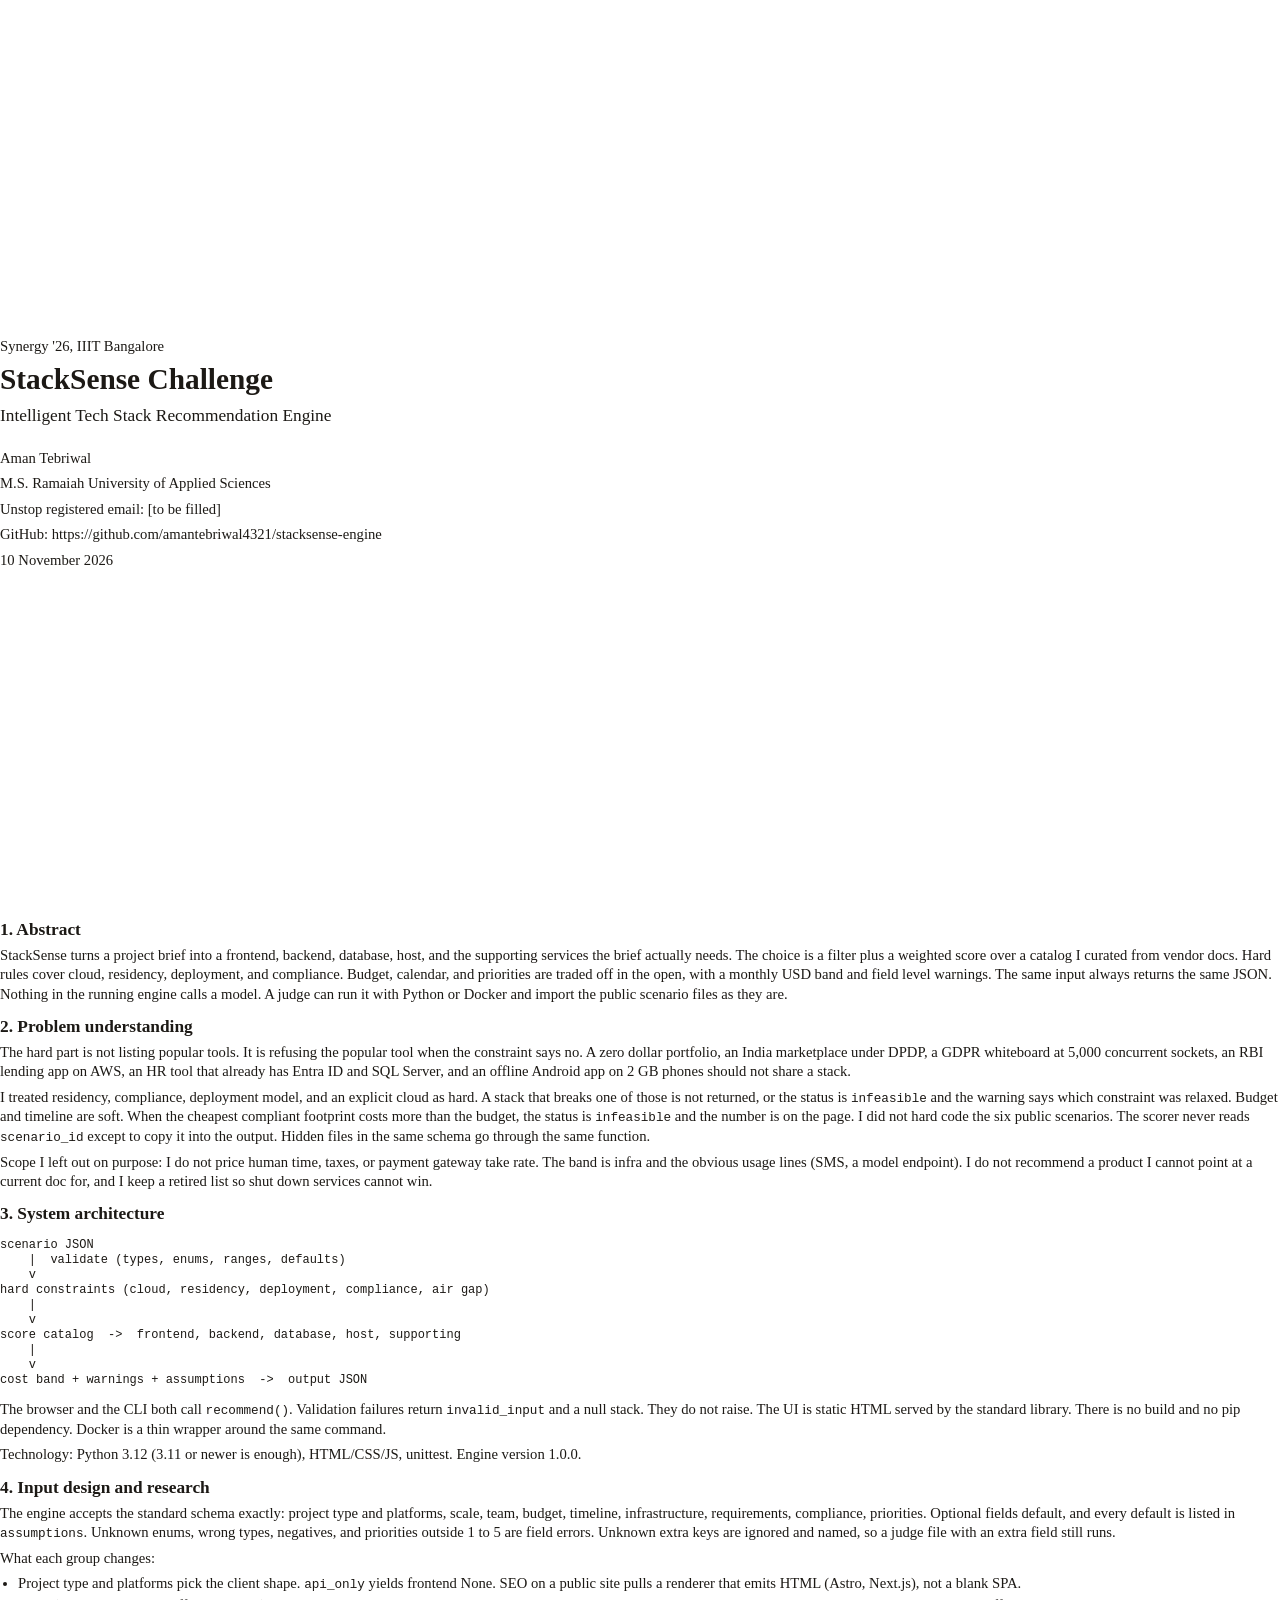
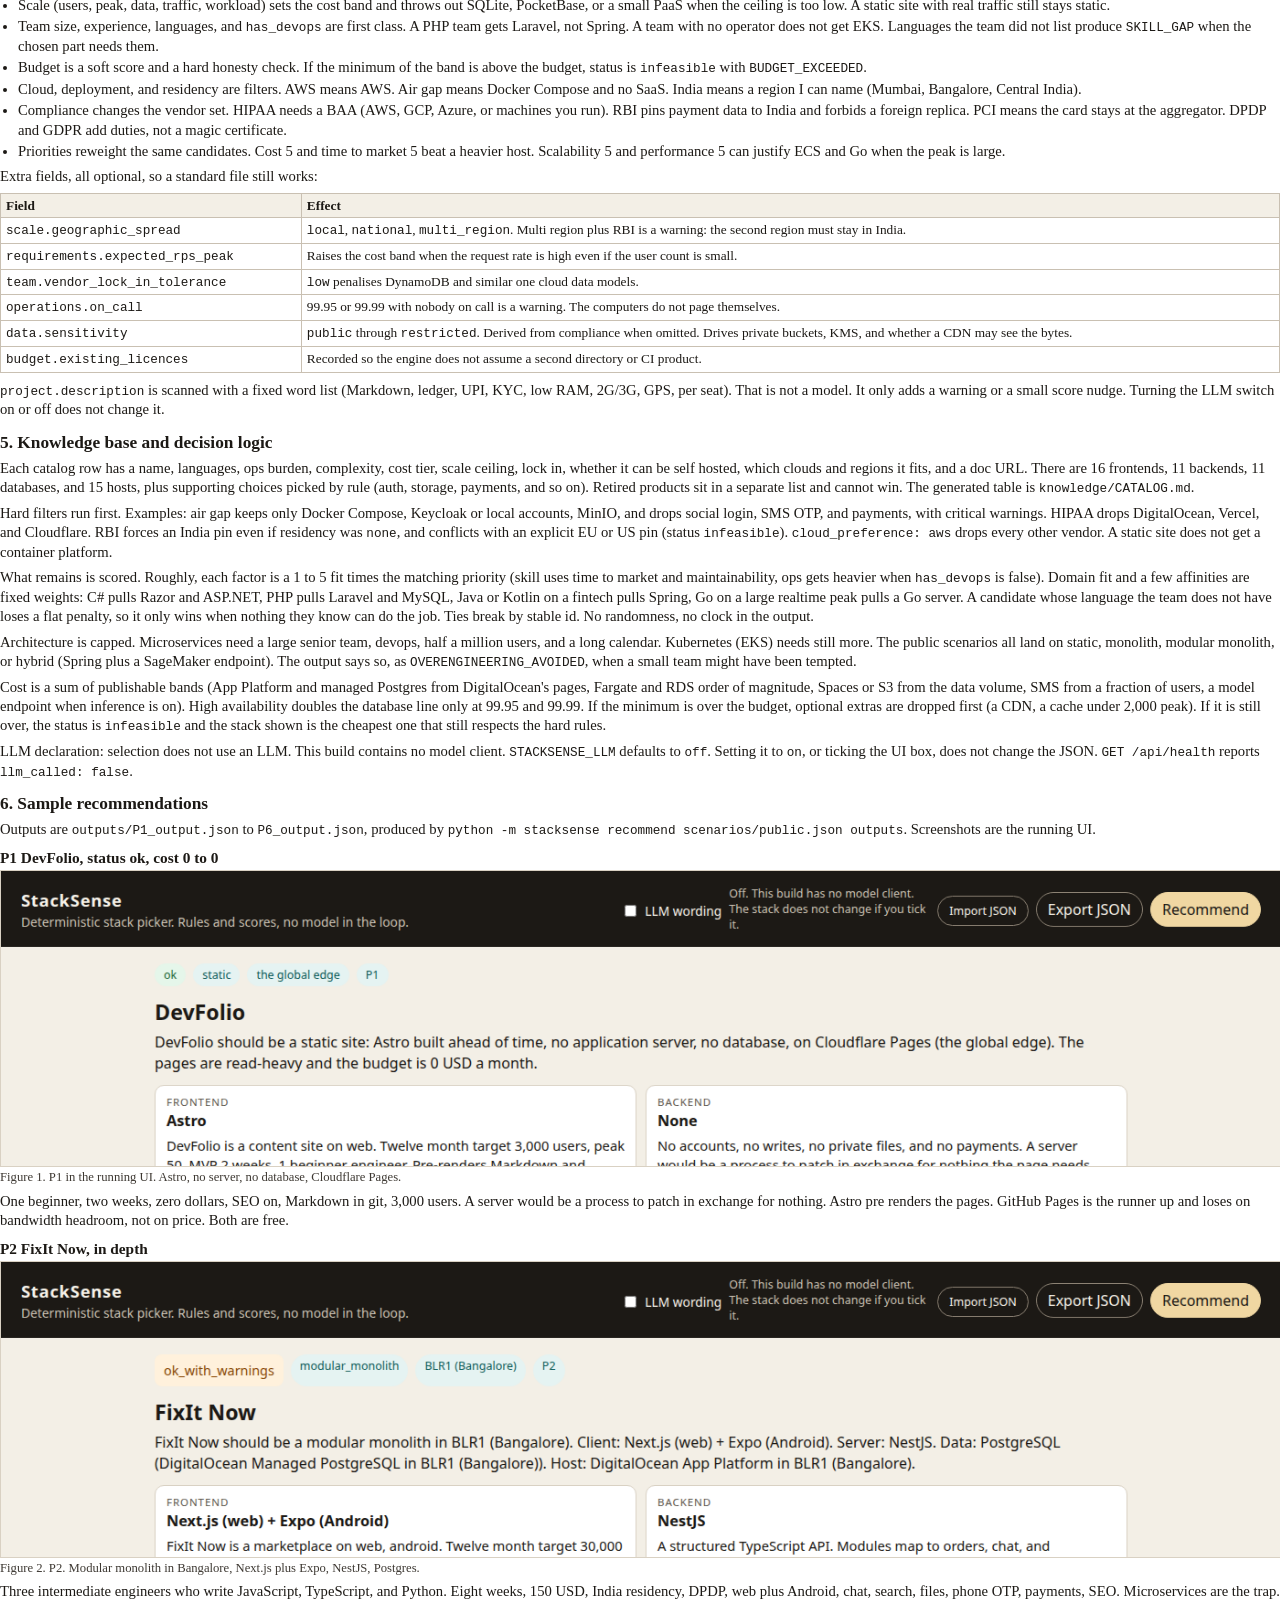
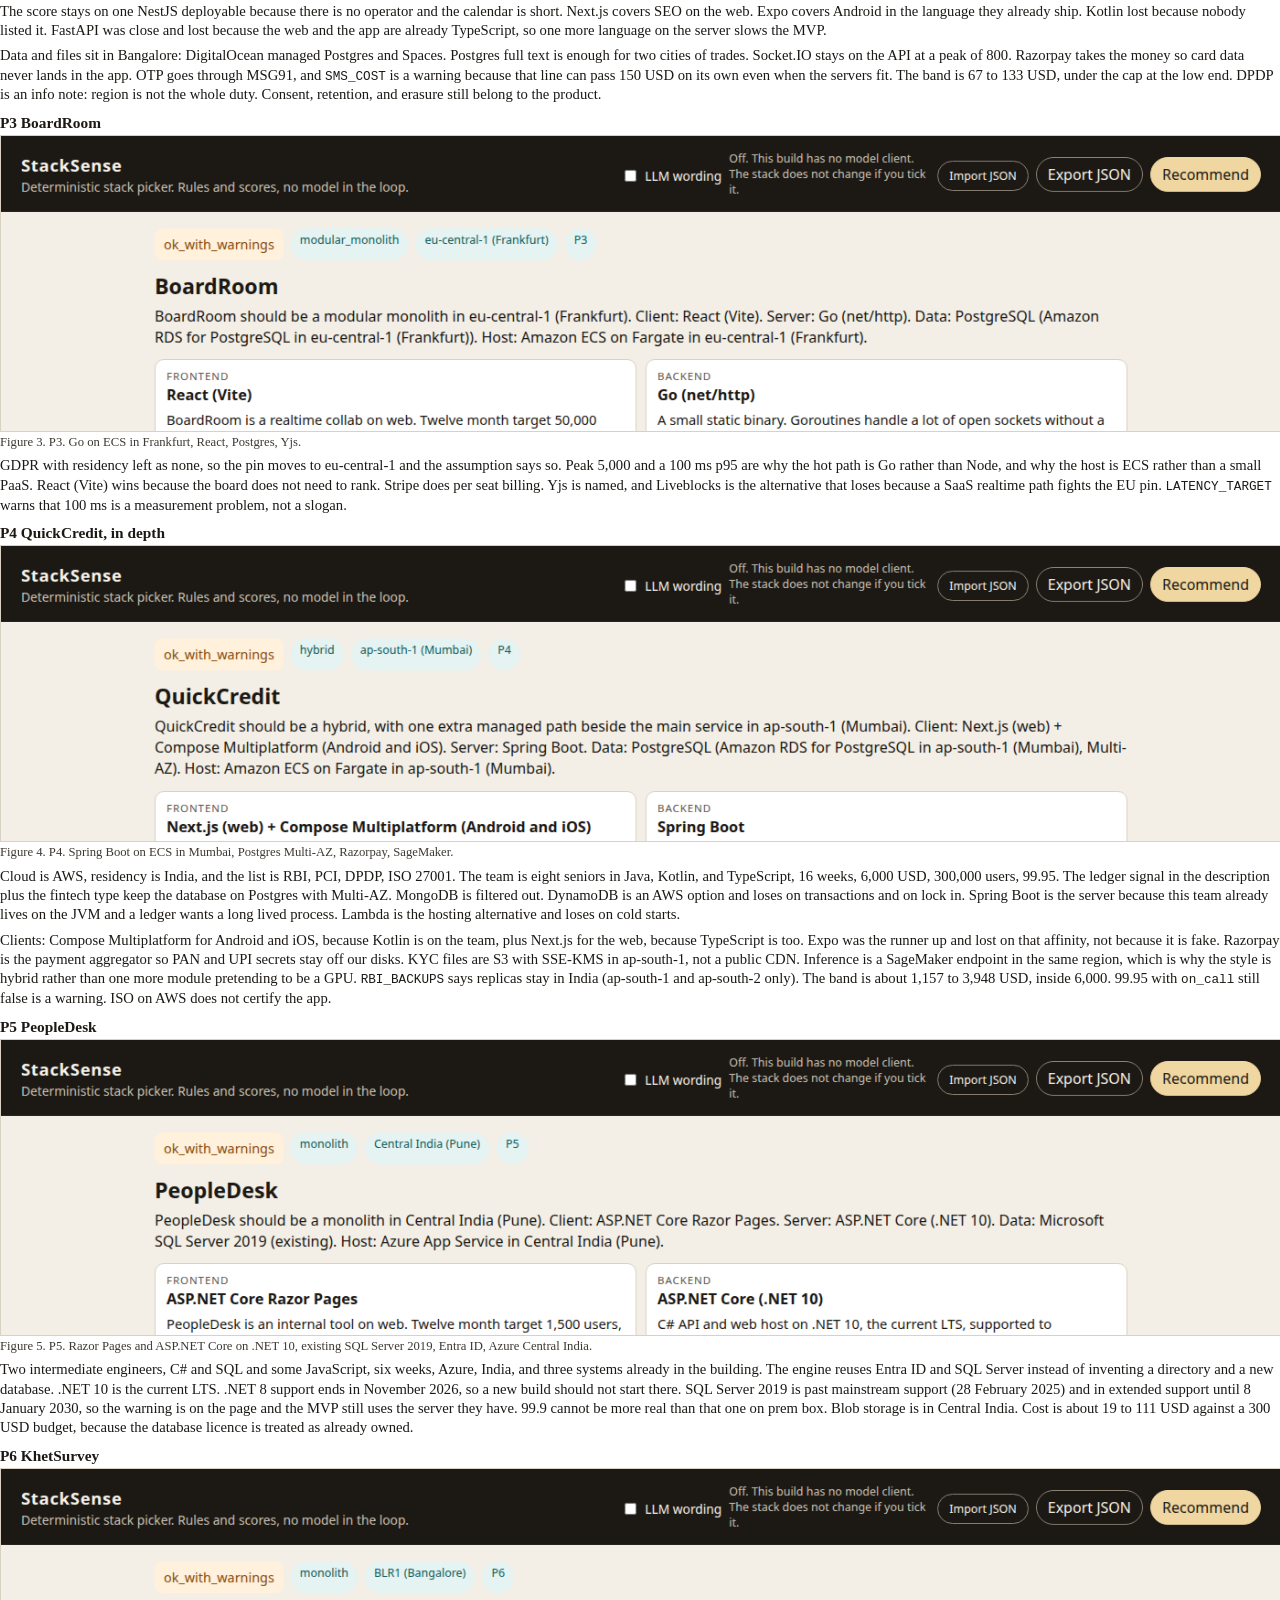
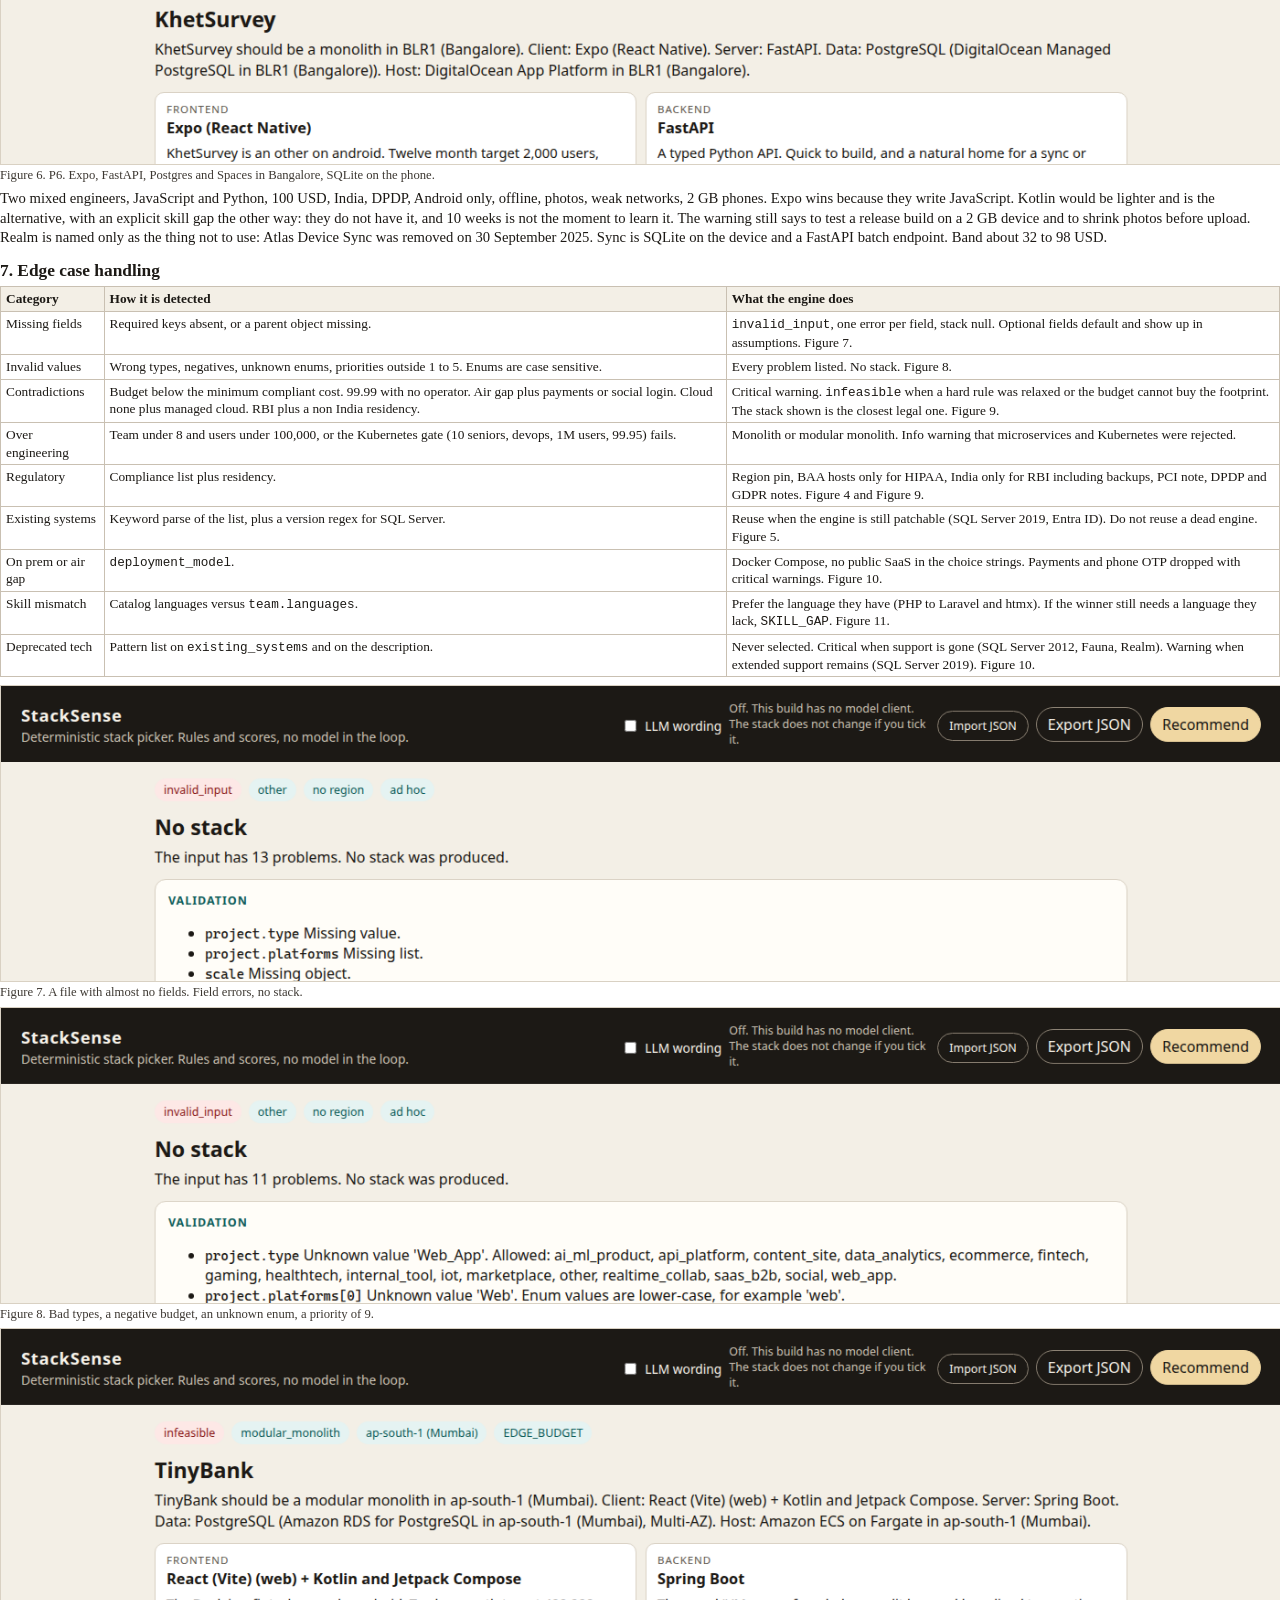
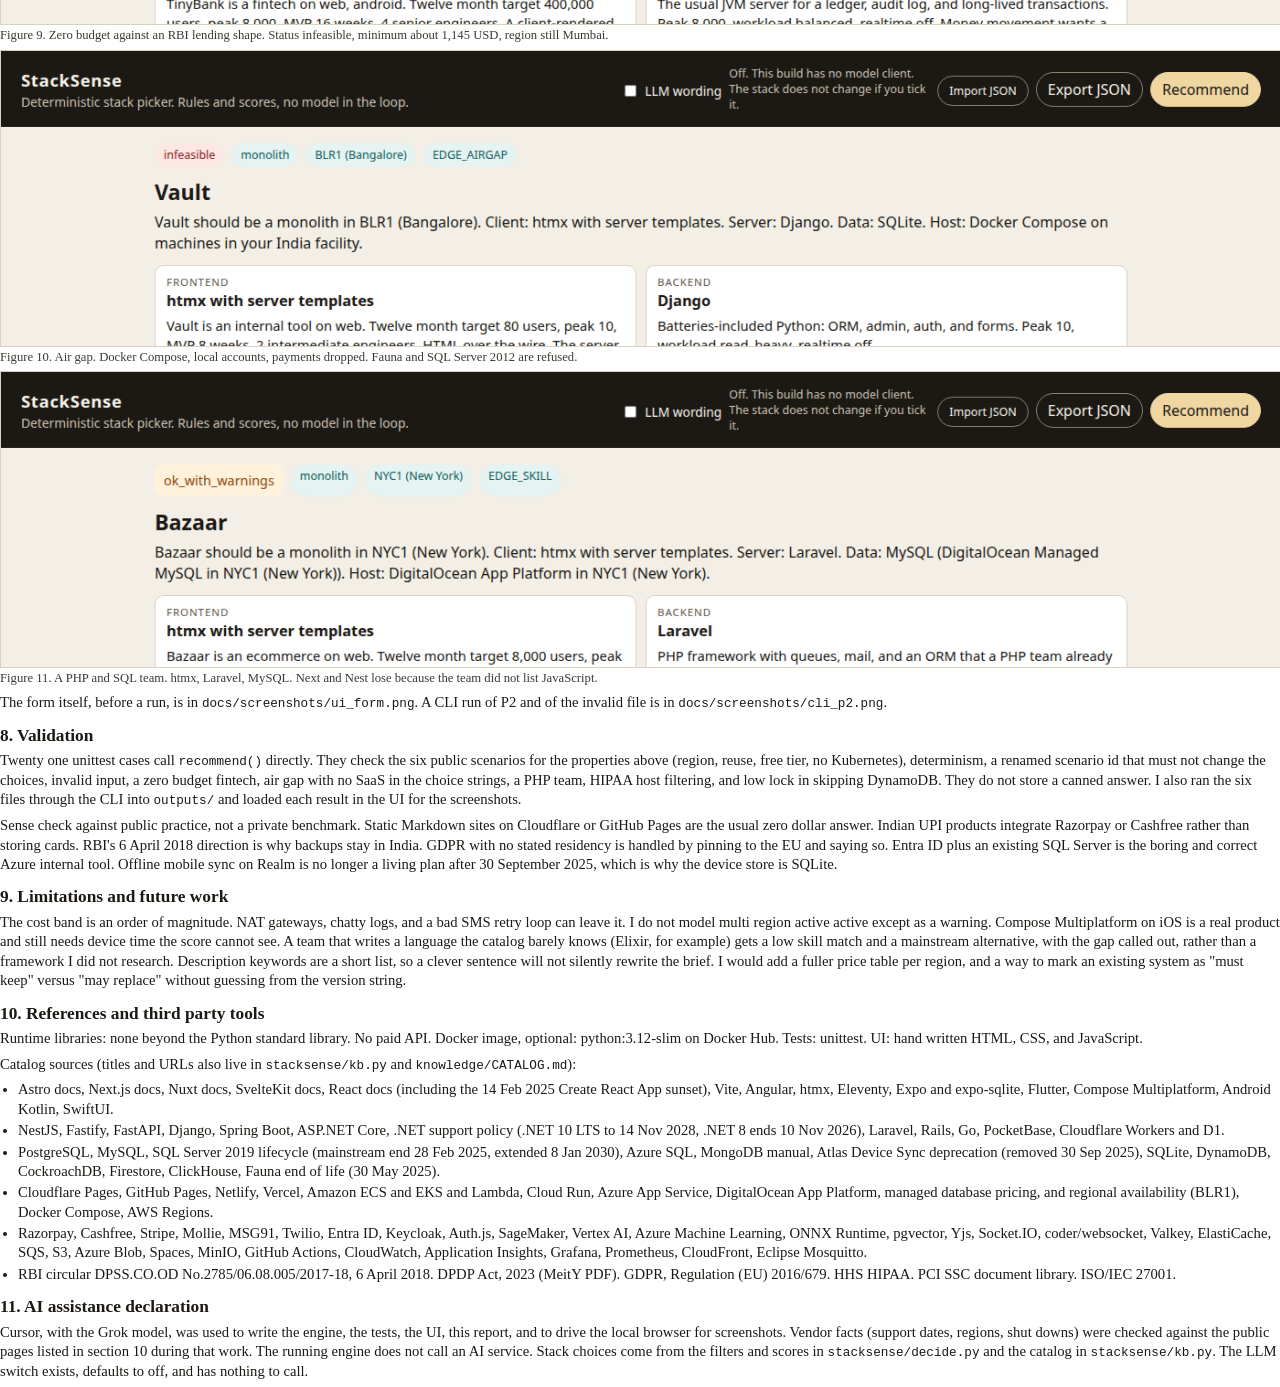
==== report/report.html @ 22f8b03a "Add the report, UI screenshots, and a captioned demo. Screenshots come from the running server. The " ====
<!DOCTYPE html>
<html lang="en">
<head>
  <meta charset="utf-8">
  <title>StackSense report</title>
  <style>
    @page { size: A4; margin: 14mm 14mm 16mm 14mm; }
    html, body { margin: 0; padding: 0; }
    body {
      font-family: "Liberation Serif", "Nimbus Roman", Georgia, serif;
      font-size: 11pt;
      line-height: 1.32;
      color: #1c1915;
    }
    h1 { font-size: 15pt; margin: 0 0 6px; }
    h2 { font-size: 13pt; margin: 12px 0 4px; }
    h3 { font-size: 11.5pt; margin: 8px 0 2px; }
    p { margin: 0 0 6px; }
    ul, ol { margin: 0 0 6px; padding-left: 18px; }
    li { margin: 0 0 2px; }
    table { width: 100%; border-collapse: collapse; margin: 4px 0 8px; font-size: 10pt; }
    th, td { border: 1px solid #c9c0b2; padding: 3px 5px; vertical-align: top; text-align: left; }
    th { background: #f3efe6; }
    code { font-family: "Liberation Mono", ui-monospace, monospace; font-size: 9.5pt; }
    img.shot {
      width: 100%;
      max-height: 78mm;
      object-fit: cover;
      object-position: top;
      border: 1px solid #d9d1c3;
      display: block;
      margin: 2px 0 2px;
    }
    .cap { font-size: 9.5pt; color: #3d3832; margin: 0 0 6px; }
    .title {
      page-break-after: always;
      min-height: 240mm;
      display: flex;
      flex-direction: column;
      justify-content: center;
    }
    .title h1 { font-size: 22pt; margin-bottom: 4px; }
    .title .sub { font-size: 13pt; margin-bottom: 18px; }
    .title p { margin: 3px 0; }
    .keep { page-break-inside: avoid; }
    a { color: inherit; }
  </style>
</head>
<body>

<section class="title">
  <p>Synergy '26, IIIT Bangalore</p>
  <h1>StackSense Challenge</h1>
  <p class="sub">Intelligent Tech Stack Recommendation Engine</p>
  <p>Aman Tebriwal</p>
  <p>M.S. Ramaiah University of Applied Sciences</p>
  <p>Unstop registered email: [to be filled]</p>
  <p>GitHub: https://github.com/amantebriwal4321/stacksense-engine</p>
  <p>10 November 2026</p>
</section>

<h2>1. Abstract</h2>
<p>StackSense turns a project brief into a frontend, backend, database, host, and the supporting services the brief actually needs. The choice is a filter plus a weighted score over a catalog I curated from vendor docs. Hard rules cover cloud, residency, deployment, and compliance. Budget, calendar, and priorities are traded off in the open, with a monthly USD band and field level warnings. The same input always returns the same JSON. Nothing in the running engine calls a model. A judge can run it with Python or Docker and import the public scenario files as they are.</p>

<h2>2. Problem understanding</h2>
<p>The hard part is not listing popular tools. It is refusing the popular tool when the constraint says no. A zero dollar portfolio, an India marketplace under DPDP, a GDPR whiteboard at 5,000 concurrent sockets, an RBI lending app on AWS, an HR tool that already has Entra ID and SQL Server, and an offline Android app on 2 GB phones should not share a stack.</p>
<p>I treated residency, compliance, deployment model, and an explicit cloud as hard. A stack that breaks one of those is not returned, or the status is <code>infeasible</code> and the warning says which constraint was relaxed. Budget and timeline are soft. When the cheapest compliant footprint costs more than the budget, the status is <code>infeasible</code> and the number is on the page. I did not hard code the six public scenarios. The scorer never reads <code>scenario_id</code> except to copy it into the output. Hidden files in the same schema go through the same function.</p>
<p>Scope I left out on purpose: I do not price human time, taxes, or payment gateway take rate. The band is infra and the obvious usage lines (SMS, a model endpoint). I do not recommend a product I cannot point at a current doc for, and I keep a retired list so shut down services cannot win.</p>

<h2>3. System architecture</h2>
<pre style="font-size:9pt; line-height:1.25;">scenario JSON
    |  validate (types, enums, ranges, defaults)
    v
hard constraints (cloud, residency, deployment, compliance, air gap)
    |
    v
score catalog  ->  frontend, backend, database, host, supporting
    |
    v
cost band + warnings + assumptions  ->  output JSON</pre>
<p>The browser and the CLI both call <code>recommend()</code>. Validation failures return <code>invalid_input</code> and a null stack. They do not raise. The UI is static HTML served by the standard library. There is no build and no pip dependency. Docker is a thin wrapper around the same command.</p>
<p>Technology: Python 3.12 (3.11 or newer is enough), HTML/CSS/JS, unittest. Engine version 1.0.0.</p>

<h2>4. Input design and research</h2>
<p>The engine accepts the standard schema exactly: project type and platforms, scale, team, budget, timeline, infrastructure, requirements, compliance, priorities. Optional fields default, and every default is listed in <code>assumptions</code>. Unknown enums, wrong types, negatives, and priorities outside 1 to 5 are field errors. Unknown extra keys are ignored and named, so a judge file with an extra field still runs.</p>
<p>What each group changes:</p>
<ul>
  <li>Project type and platforms pick the client shape. <code>api_only</code> yields frontend None. SEO on a public site pulls a renderer that emits HTML (Astro, Next.js), not a blank SPA.</li>
  <li>Scale (users, peak, data, traffic, workload) sets the cost band and throws out SQLite, PocketBase, or a small PaaS when the ceiling is too low. A static site with real traffic still stays static.</li>
  <li>Team size, experience, languages, and <code>has_devops</code> are first class. A PHP team gets Laravel, not Spring. A team with no operator does not get EKS. Languages the team did not list produce <code>SKILL_GAP</code> when the chosen part needs them.</li>
  <li>Budget is a soft score and a hard honesty check. If the minimum of the band is above the budget, status is <code>infeasible</code> with <code>BUDGET_EXCEEDED</code>.</li>
  <li>Cloud, deployment, and residency are filters. AWS means AWS. Air gap means Docker Compose and no SaaS. India means a region I can name (Mumbai, Bangalore, Central India).</li>
  <li>Compliance changes the vendor set. HIPAA needs a BAA (AWS, GCP, Azure, or machines you run). RBI pins payment data to India and forbids a foreign replica. PCI means the card stays at the aggregator. DPDP and GDPR add duties, not a magic certificate.</li>
  <li>Priorities reweight the same candidates. Cost 5 and time to market 5 beat a heavier host. Scalability 5 and performance 5 can justify ECS and Go when the peak is large.</li>
</ul>
<p>Extra fields, all optional, so a standard file still works:</p>
<table>
  <tr><th>Field</th><th>Effect</th></tr>
  <tr><td><code>scale.geographic_spread</code></td><td><code>local</code>, <code>national</code>, <code>multi_region</code>. Multi region plus RBI is a warning: the second region must stay in India.</td></tr>
  <tr><td><code>requirements.expected_rps_peak</code></td><td>Raises the cost band when the request rate is high even if the user count is small.</td></tr>
  <tr><td><code>team.vendor_lock_in_tolerance</code></td><td><code>low</code> penalises DynamoDB and similar one cloud data models.</td></tr>
  <tr><td><code>operations.on_call</code></td><td>99.95 or 99.99 with nobody on call is a warning. The computers do not page themselves.</td></tr>
  <tr><td><code>data.sensitivity</code></td><td><code>public</code> through <code>restricted</code>. Derived from compliance when omitted. Drives private buckets, KMS, and whether a CDN may see the bytes.</td></tr>
  <tr><td><code>budget.existing_licences</code></td><td>Recorded so the engine does not assume a second directory or CI product.</td></tr>
</table>
<p><code>project.description</code> is scanned with a fixed word list (Markdown, ledger, UPI, KYC, low RAM, 2G/3G, GPS, per seat). That is not a model. It only adds a warning or a small score nudge. Turning the LLM switch on or off does not change it.</p>

<h2>5. Knowledge base and decision logic</h2>
<p>Each catalog row has a name, languages, ops burden, complexity, cost tier, scale ceiling, lock in, whether it can be self hosted, which clouds and regions it fits, and a doc URL. There are 16 frontends, 11 backends, 11 databases, and 15 hosts, plus supporting choices picked by rule (auth, storage, payments, and so on). Retired products sit in a separate list and cannot win. The generated table is <code>knowledge/CATALOG.md</code>.</p>
<p>Hard filters run first. Examples: air gap keeps only Docker Compose, Keycloak or local accounts, MinIO, and drops social login, SMS OTP, and payments, with critical warnings. HIPAA drops DigitalOcean, Vercel, and Cloudflare. RBI forces an India pin even if residency was <code>none</code>, and conflicts with an explicit EU or US pin (status <code>infeasible</code>). <code>cloud_preference: aws</code> drops every other vendor. A static site does not get a container platform.</p>
<p>What remains is scored. Roughly, each factor is a 1 to 5 fit times the matching priority (skill uses time to market and maintainability, ops gets heavier when <code>has_devops</code> is false). Domain fit and a few affinities are fixed weights: C# pulls Razor and ASP.NET, PHP pulls Laravel and MySQL, Java or Kotlin on a fintech pulls Spring, Go on a large realtime peak pulls a Go server. A candidate whose language the team does not have loses a flat penalty, so it only wins when nothing they know can do the job. Ties break by stable id. No randomness, no clock in the output.</p>
<p>Architecture is capped. Microservices need a large senior team, devops, half a million users, and a long calendar. Kubernetes (EKS) needs still more. The public scenarios all land on static, monolith, modular monolith, or hybrid (Spring plus a SageMaker endpoint). The output says so, as <code>OVERENGINEERING_AVOIDED</code>, when a small team might have been tempted.</p>
<p>Cost is a sum of publishable bands (App Platform and managed Postgres from DigitalOcean's pages, Fargate and RDS order of magnitude, Spaces or S3 from the data volume, SMS from a fraction of users, a model endpoint when inference is on). High availability doubles the database line only at 99.95 and 99.99. If the minimum is over the budget, optional extras are dropped first (a CDN, a cache under 2,000 peak). If it is still over, the status is <code>infeasible</code> and the stack shown is the cheapest one that still respects the hard rules.</p>
<p>LLM declaration: selection does not use an LLM. This build contains no model client. <code>STACKSENSE_LLM</code> defaults to <code>off</code>. Setting it to <code>on</code>, or ticking the UI box, does not change the JSON. <code>GET /api/health</code> reports <code>llm_called: false</code>.</p>

<h2>6. Sample recommendations</h2>
<p>Outputs are <code>outputs/P1_output.json</code> to <code>P6_output.json</code>, produced by <code>python -m stacksense recommend scenarios/public.json outputs</code>. Screenshots are the running UI.</p>

<div class="keep">
  <h3>P1 DevFolio, status ok, cost 0 to 0</h3>
  <img class="shot" src="../docs/screenshots/P1.png" alt="P1 result in the running UI">
  <p class="cap">Figure 1. P1 in the running UI. Astro, no server, no database, Cloudflare Pages.</p>
  <p>One beginner, two weeks, zero dollars, SEO on, Markdown in git, 3,000 users. A server would be a process to patch in exchange for nothing. Astro pre renders the pages. GitHub Pages is the runner up and loses on bandwidth headroom, not on price. Both are free.</p>
</div>

<div class="keep">
  <h3>P2 FixIt Now, in depth</h3>
  <img class="shot" src="../docs/screenshots/P2.png" alt="P2 result in the running UI">
  <p class="cap">Figure 2. P2. Modular monolith in Bangalore, Next.js plus Expo, NestJS, Postgres.</p>
  <p>Three intermediate engineers who write JavaScript, TypeScript, and Python. Eight weeks, 150 USD, India residency, DPDP, web plus Android, chat, search, files, phone OTP, payments, SEO. Microservices are the trap. The score stays on one NestJS deployable because there is no operator and the calendar is short. Next.js covers SEO on the web. Expo covers Android in the language they already ship. Kotlin lost because nobody listed it. FastAPI was close and lost because the web and the app are already TypeScript, so one more language on the server slows the MVP.</p>
  <p>Data and files sit in Bangalore: DigitalOcean managed Postgres and Spaces. Postgres full text is enough for two cities of trades. Socket.IO stays on the API at a peak of 800. Razorpay takes the money so card data never lands in the app. OTP goes through MSG91, and <code>SMS_COST</code> is a warning because that line can pass 150 USD on its own even when the servers fit. The band is 67 to 133 USD, under the cap at the low end. DPDP is an info note: region is not the whole duty. Consent, retention, and erasure still belong to the product.</p>
</div>

<div class="keep">
  <h3>P3 BoardRoom</h3>
  <img class="shot" src="../docs/screenshots/P3.png" alt="P3 result">
  <p class="cap">Figure 3. P3. Go on ECS in Frankfurt, React, Postgres, Yjs.</p>
  <p>GDPR with residency left as none, so the pin moves to eu-central-1 and the assumption says so. Peak 5,000 and a 100 ms p95 are why the hot path is Go rather than Node, and why the host is ECS rather than a small PaaS. React (Vite) wins because the board does not need to rank. Stripe does per seat billing. Yjs is named, and Liveblocks is the alternative that loses because a SaaS realtime path fights the EU pin. <code>LATENCY_TARGET</code> warns that 100 ms is a measurement problem, not a slogan.</p>
</div>

<div class="keep">
  <h3>P4 QuickCredit, in depth</h3>
  <img class="shot" src="../docs/screenshots/P4.png" alt="P4 result">
  <p class="cap">Figure 4. P4. Spring Boot on ECS in Mumbai, Postgres Multi-AZ, Razorpay, SageMaker.</p>
  <p>Cloud is AWS, residency is India, and the list is RBI, PCI, DPDP, ISO 27001. The team is eight seniors in Java, Kotlin, and TypeScript, 16 weeks, 6,000 USD, 300,000 users, 99.95. The ledger signal in the description plus the fintech type keep the database on Postgres with Multi-AZ. MongoDB is filtered out. DynamoDB is an AWS option and loses on transactions and on lock in. Spring Boot is the server because this team already lives on the JVM and a ledger wants a long lived process. Lambda is the hosting alternative and loses on cold starts.</p>
  <p>Clients: Compose Multiplatform for Android and iOS, because Kotlin is on the team, plus Next.js for the web, because TypeScript is too. Expo was the runner up and lost on that affinity, not because it is fake. Razorpay is the payment aggregator so PAN and UPI secrets stay off our disks. KYC files are S3 with SSE-KMS in ap-south-1, not a public CDN. Inference is a SageMaker endpoint in the same region, which is why the style is hybrid rather than one more module pretending to be a GPU. <code>RBI_BACKUPS</code> says replicas stay in India (ap-south-1 and ap-south-2 only). The band is about 1,157 to 3,948 USD, inside 6,000. 99.95 with <code>on_call</code> still false is a warning. ISO on AWS does not certify the app.</p>
</div>

<div class="keep">
  <h3>P5 PeopleDesk</h3>
  <img class="shot" src="../docs/screenshots/P5.png" alt="P5 result">
  <p class="cap">Figure 5. P5. Razor Pages and ASP.NET Core on .NET 10, existing SQL Server 2019, Entra ID, Azure Central India.</p>
  <p>Two intermediate engineers, C# and SQL and some JavaScript, six weeks, Azure, India, and three systems already in the building. The engine reuses Entra ID and SQL Server instead of inventing a directory and a new database. .NET 10 is the current LTS. .NET 8 support ends in November 2026, so a new build should not start there. SQL Server 2019 is past mainstream support (28 February 2025) and in extended support until 8 January 2030, so the warning is on the page and the MVP still uses the server they have. 99.9 cannot be more real than that one on prem box. Blob storage is in Central India. Cost is about 19 to 111 USD against a 300 USD budget, because the database licence is treated as already owned.</p>
</div>

<div class="keep">
  <h3>P6 KhetSurvey</h3>
  <img class="shot" src="../docs/screenshots/P6.png" alt="P6 result">
  <p class="cap">Figure 6. P6. Expo, FastAPI, Postgres and Spaces in Bangalore, SQLite on the phone.</p>
  <p>Two mixed engineers, JavaScript and Python, 100 USD, India, DPDP, Android only, offline, photos, weak networks, 2 GB phones. Expo wins because they write JavaScript. Kotlin would be lighter and is the alternative, with an explicit skill gap the other way: they do not have it, and 10 weeks is not the moment to learn it. The warning still says to test a release build on a 2 GB device and to shrink photos before upload. Realm is named only as the thing not to use: Atlas Device Sync was removed on 30 September 2025. Sync is SQLite on the device and a FastAPI batch endpoint. Band about 32 to 98 USD.</p>
</div>

<h2>7. Edge case handling</h2>
<table>
  <tr><th>Category</th><th>How it is detected</th><th>What the engine does</th></tr>
  <tr><td>Missing fields</td><td>Required keys absent, or a parent object missing.</td><td><code>invalid_input</code>, one error per field, stack null. Optional fields default and show up in assumptions. Figure 7.</td></tr>
  <tr><td>Invalid values</td><td>Wrong types, negatives, unknown enums, priorities outside 1 to 5. Enums are case sensitive.</td><td>Every problem listed. No stack. Figure 8.</td></tr>
  <tr><td>Contradictions</td><td>Budget below the minimum compliant cost. 99.99 with no operator. Air gap plus payments or social login. Cloud none plus managed cloud. RBI plus a non India residency.</td><td>Critical warning. <code>infeasible</code> when a hard rule was relaxed or the budget cannot buy the footprint. The stack shown is the closest legal one. Figure 9.</td></tr>
  <tr><td>Over engineering</td><td>Team under 8 and users under 100,000, or the Kubernetes gate (10 seniors, devops, 1M users, 99.95) fails.</td><td>Monolith or modular monolith. Info warning that microservices and Kubernetes were rejected.</td></tr>
  <tr><td>Regulatory</td><td>Compliance list plus residency.</td><td>Region pin, BAA hosts only for HIPAA, India only for RBI including backups, PCI note, DPDP and GDPR notes. Figure 4 and Figure 9.</td></tr>
  <tr><td>Existing systems</td><td>Keyword parse of the list, plus a version regex for SQL Server.</td><td>Reuse when the engine is still patchable (SQL Server 2019, Entra ID). Do not reuse a dead engine. Figure 5.</td></tr>
  <tr><td>On prem or air gap</td><td><code>deployment_model</code>.</td><td>Docker Compose, no public SaaS in the choice strings. Payments and phone OTP dropped with critical warnings. Figure 10.</td></tr>
  <tr><td>Skill mismatch</td><td>Catalog languages versus <code>team.languages</code>.</td><td>Prefer the language they have (PHP to Laravel and htmx). If the winner still needs a language they lack, <code>SKILL_GAP</code>. Figure 11.</td></tr>
  <tr><td>Deprecated tech</td><td>Pattern list on <code>existing_systems</code> and on the description.</td><td>Never selected. Critical when support is gone (SQL Server 2012, Fauna, Realm). Warning when extended support remains (SQL Server 2019). Figure 10.</td></tr>
</table>

<div class="keep">
  <img class="shot" src="../docs/screenshots/edge_missing.png" alt="Missing fields">
  <p class="cap">Figure 7. A file with almost no fields. Field errors, no stack.</p>
</div>
<div class="keep">
  <img class="shot" src="../docs/screenshots/edge_invalid.png" alt="Invalid values">
  <p class="cap">Figure 8. Bad types, a negative budget, an unknown enum, a priority of 9.</p>
</div>
<div class="keep">
  <img class="shot" src="../docs/screenshots/edge_budget.png" alt="Budget conflict">
  <p class="cap">Figure 9. Zero budget against an RBI lending shape. Status infeasible, minimum about 1,145 USD, region still Mumbai.</p>
</div>
<div class="keep">
  <img class="shot" src="../docs/screenshots/edge_airgap.png" alt="Air gap and end of life">
  <p class="cap">Figure 10. Air gap. Docker Compose, local accounts, payments dropped. Fauna and SQL Server 2012 are refused.</p>
</div>
<div class="keep">
  <img class="shot" src="../docs/screenshots/edge_skill.png" alt="PHP team">
  <p class="cap">Figure 11. A PHP and SQL team. htmx, Laravel, MySQL. Next and Nest lose because the team did not list JavaScript.</p>
</div>
<p>The form itself, before a run, is in <code>docs/screenshots/ui_form.png</code>. A CLI run of P2 and of the invalid file is in <code>docs/screenshots/cli_p2.png</code>.</p>

<h2>8. Validation</h2>
<p>Twenty one unittest cases call <code>recommend()</code> directly. They check the six public scenarios for the properties above (region, reuse, free tier, no Kubernetes), determinism, a renamed scenario id that must not change the choices, invalid input, a zero budget fintech, air gap with no SaaS in the choice strings, a PHP team, HIPAA host filtering, and low lock in skipping DynamoDB. They do not store a canned answer. I also ran the six files through the CLI into <code>outputs/</code> and loaded each result in the UI for the screenshots.</p>
<p>Sense check against public practice, not a private benchmark. Static Markdown sites on Cloudflare or GitHub Pages are the usual zero dollar answer. Indian UPI products integrate Razorpay or Cashfree rather than storing cards. RBI's 6 April 2018 direction is why backups stay in India. GDPR with no stated residency is handled by pinning to the EU and saying so. Entra ID plus an existing SQL Server is the boring and correct Azure internal tool. Offline mobile sync on Realm is no longer a living plan after 30 September 2025, which is why the device store is SQLite.</p>

<h2>9. Limitations and future work</h2>
<p>The cost band is an order of magnitude. NAT gateways, chatty logs, and a bad SMS retry loop can leave it. I do not model multi region active active except as a warning. Compose Multiplatform on iOS is a real product and still needs device time the score cannot see. A team that writes a language the catalog barely knows (Elixir, for example) gets a low skill match and a mainstream alternative, with the gap called out, rather than a framework I did not research. Description keywords are a short list, so a clever sentence will not silently rewrite the brief. I would add a fuller price table per region, and a way to mark an existing system as "must keep" versus "may replace" without guessing from the version string.</p>

<h2>10. References and third party tools</h2>
<p>Runtime libraries: none beyond the Python standard library. No paid API. Docker image, optional: python:3.12-slim on Docker Hub. Tests: unittest. UI: hand written HTML, CSS, and JavaScript.</p>
<p>Catalog sources (titles and URLs also live in <code>stacksense/kb.py</code> and <code>knowledge/CATALOG.md</code>):</p>
<ul>
  <li>Astro docs, Next.js docs, Nuxt docs, SvelteKit docs, React docs (including the 14 Feb 2025 Create React App sunset), Vite, Angular, htmx, Eleventy, Expo and expo-sqlite, Flutter, Compose Multiplatform, Android Kotlin, SwiftUI.</li>
  <li>NestJS, Fastify, FastAPI, Django, Spring Boot, ASP.NET Core, .NET support policy (.NET 10 LTS to 14 Nov 2028, .NET 8 ends 10 Nov 2026), Laravel, Rails, Go, PocketBase, Cloudflare Workers and D1.</li>
  <li>PostgreSQL, MySQL, SQL Server 2019 lifecycle (mainstream end 28 Feb 2025, extended 8 Jan 2030), Azure SQL, MongoDB manual, Atlas Device Sync deprecation (removed 30 Sep 2025), SQLite, DynamoDB, CockroachDB, Firestore, ClickHouse, Fauna end of life (30 May 2025).</li>
  <li>Cloudflare Pages, GitHub Pages, Netlify, Vercel, Amazon ECS and EKS and Lambda, Cloud Run, Azure App Service, DigitalOcean App Platform, managed database pricing, and regional availability (BLR1), Docker Compose, AWS Regions.</li>
  <li>Razorpay, Cashfree, Stripe, Mollie, MSG91, Twilio, Entra ID, Keycloak, Auth.js, SageMaker, Vertex AI, Azure Machine Learning, ONNX Runtime, pgvector, Yjs, Socket.IO, coder/websocket, Valkey, ElastiCache, SQS, S3, Azure Blob, Spaces, MinIO, GitHub Actions, CloudWatch, Application Insights, Grafana, Prometheus, CloudFront, Eclipse Mosquitto.</li>
  <li>RBI circular DPSS.CO.OD No.2785/06.08.005/2017-18, 6 April 2018. DPDP Act, 2023 (MeitY PDF). GDPR, Regulation (EU) 2016/679. HHS HIPAA. PCI SSC document library. ISO/IEC 27001.</li>
</ul>

<h2>11. AI assistance declaration</h2>
<p>Cursor, with the Grok model, was used to write the engine, the tests, the UI, this report, and to drive the local browser for screenshots. Vendor facts (support dates, regions, shut downs) were checked against the public pages listed in section 10 during that work. The running engine does not call an AI service. Stack choices come from the filters and scores in <code>stacksense/decide.py</code> and the catalog in <code>stacksense/kb.py</code>. The LLM switch exists, defaults to off, and has nothing to call.</p>

</body>
</html>
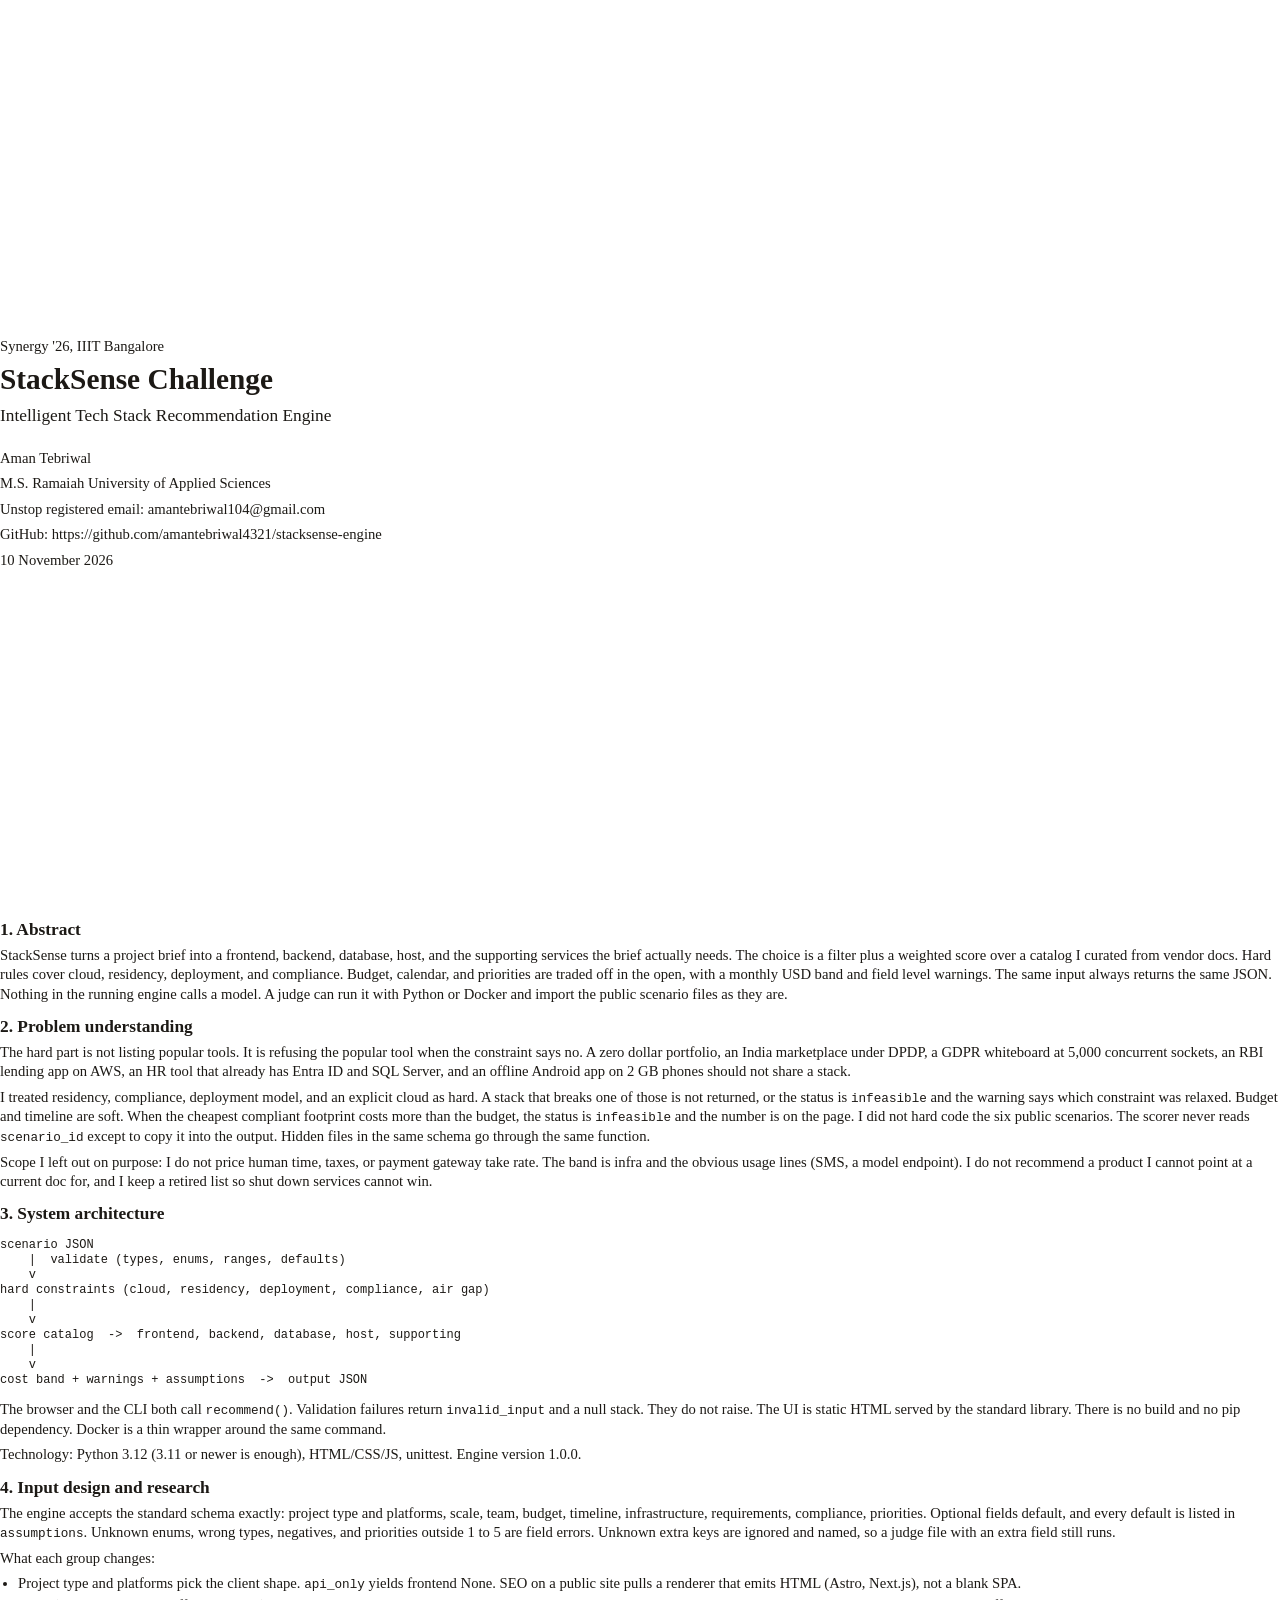
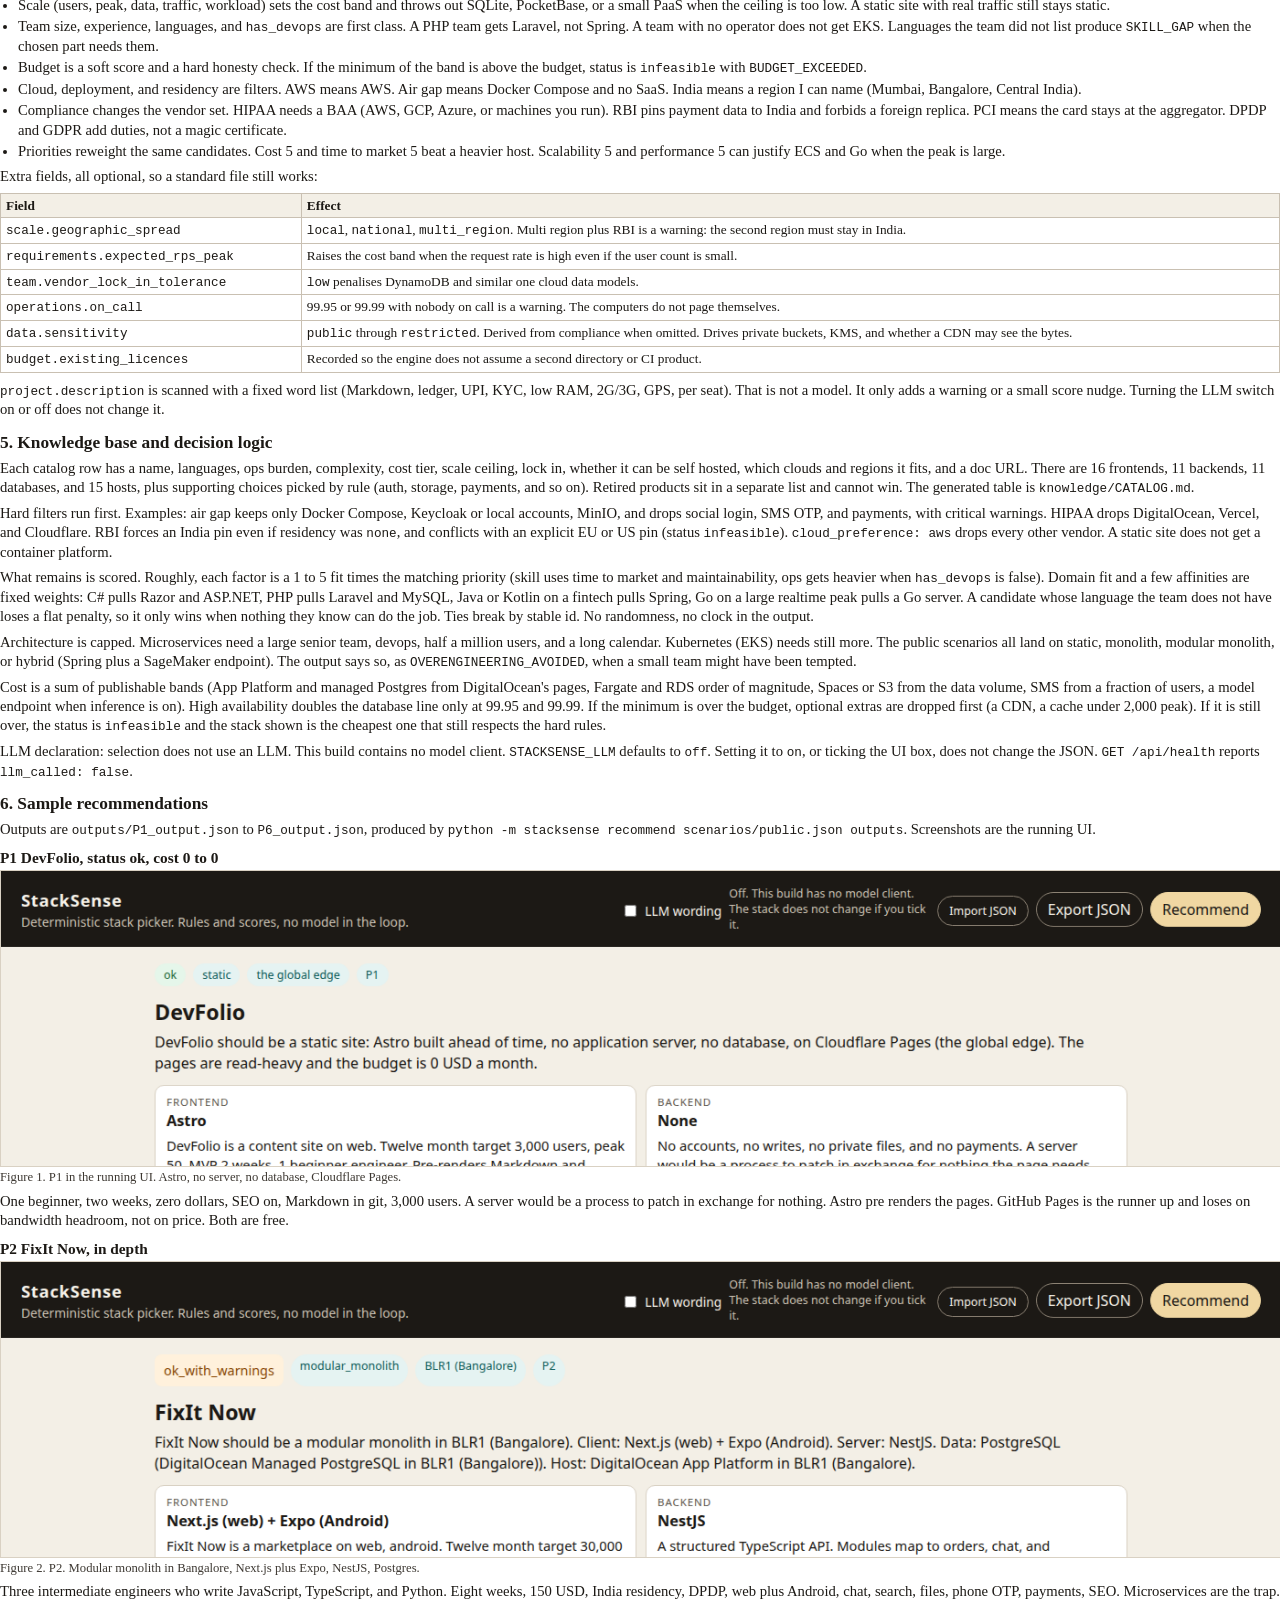
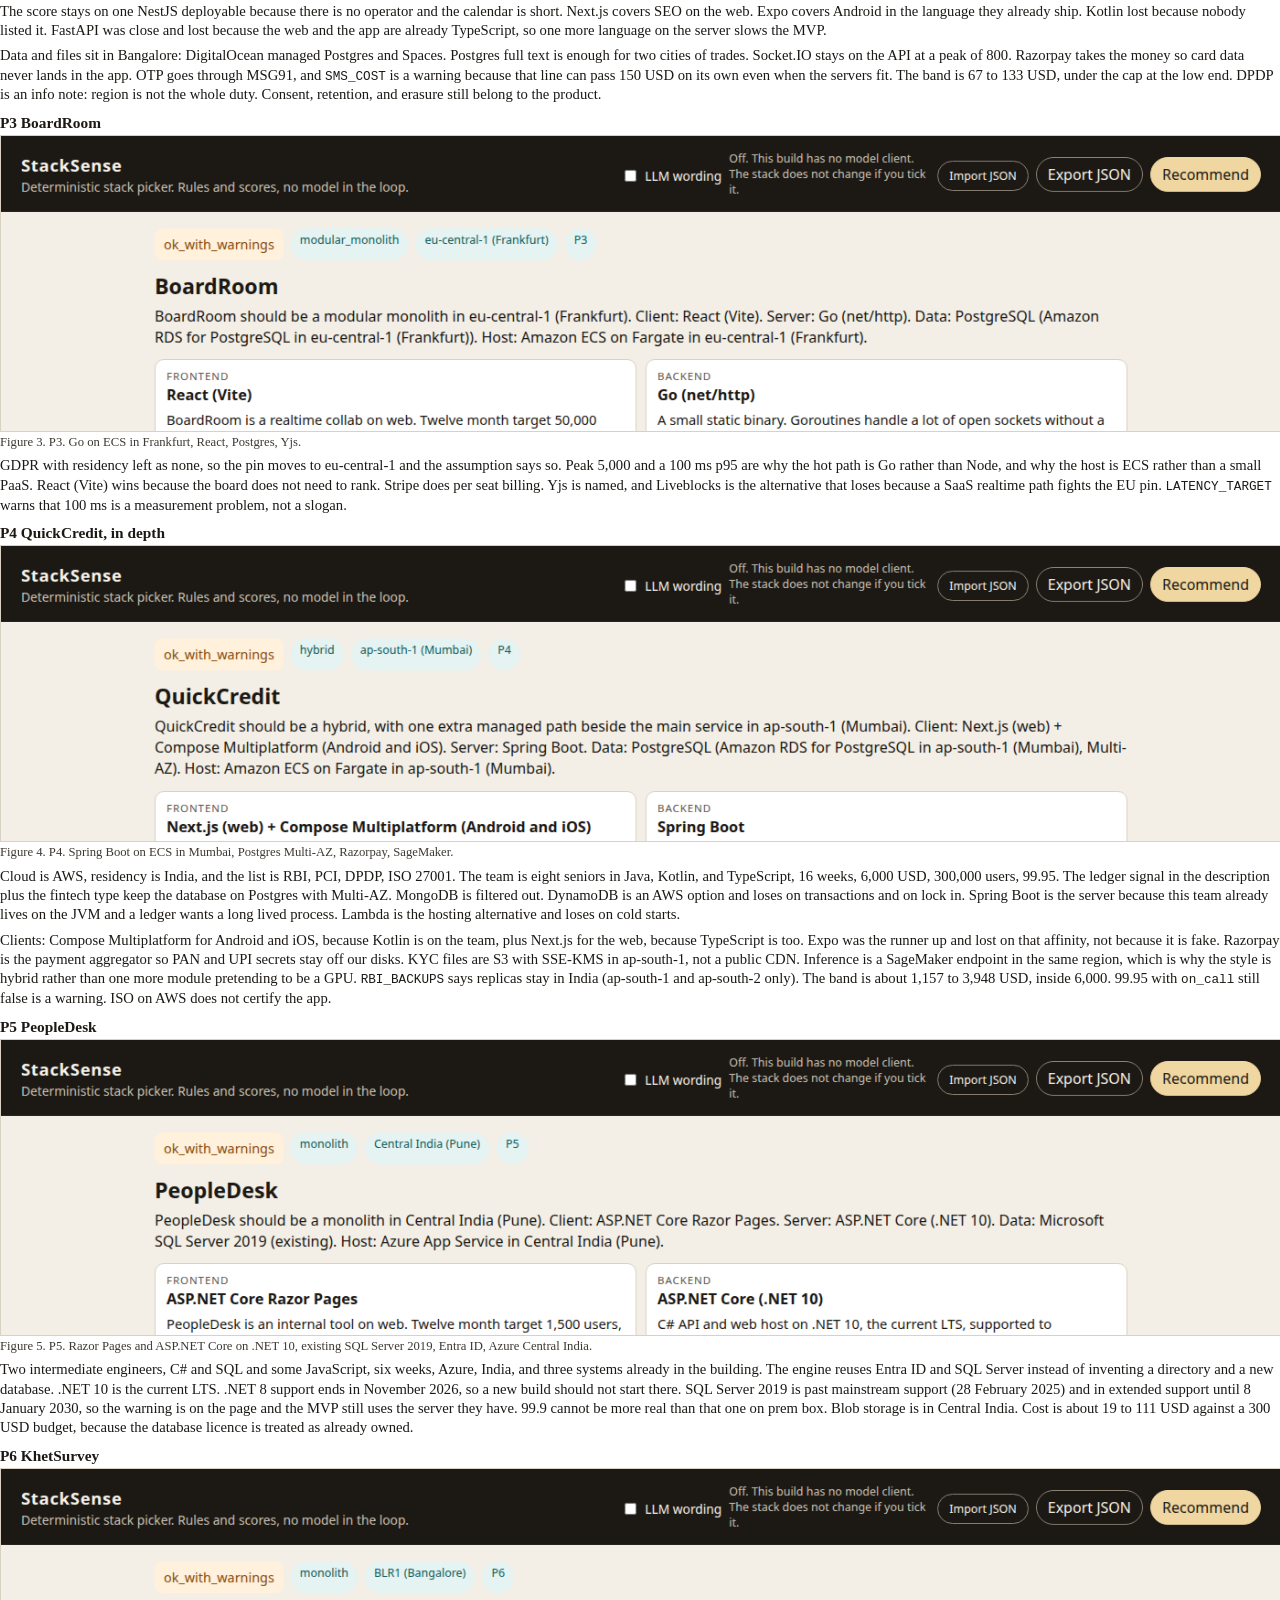
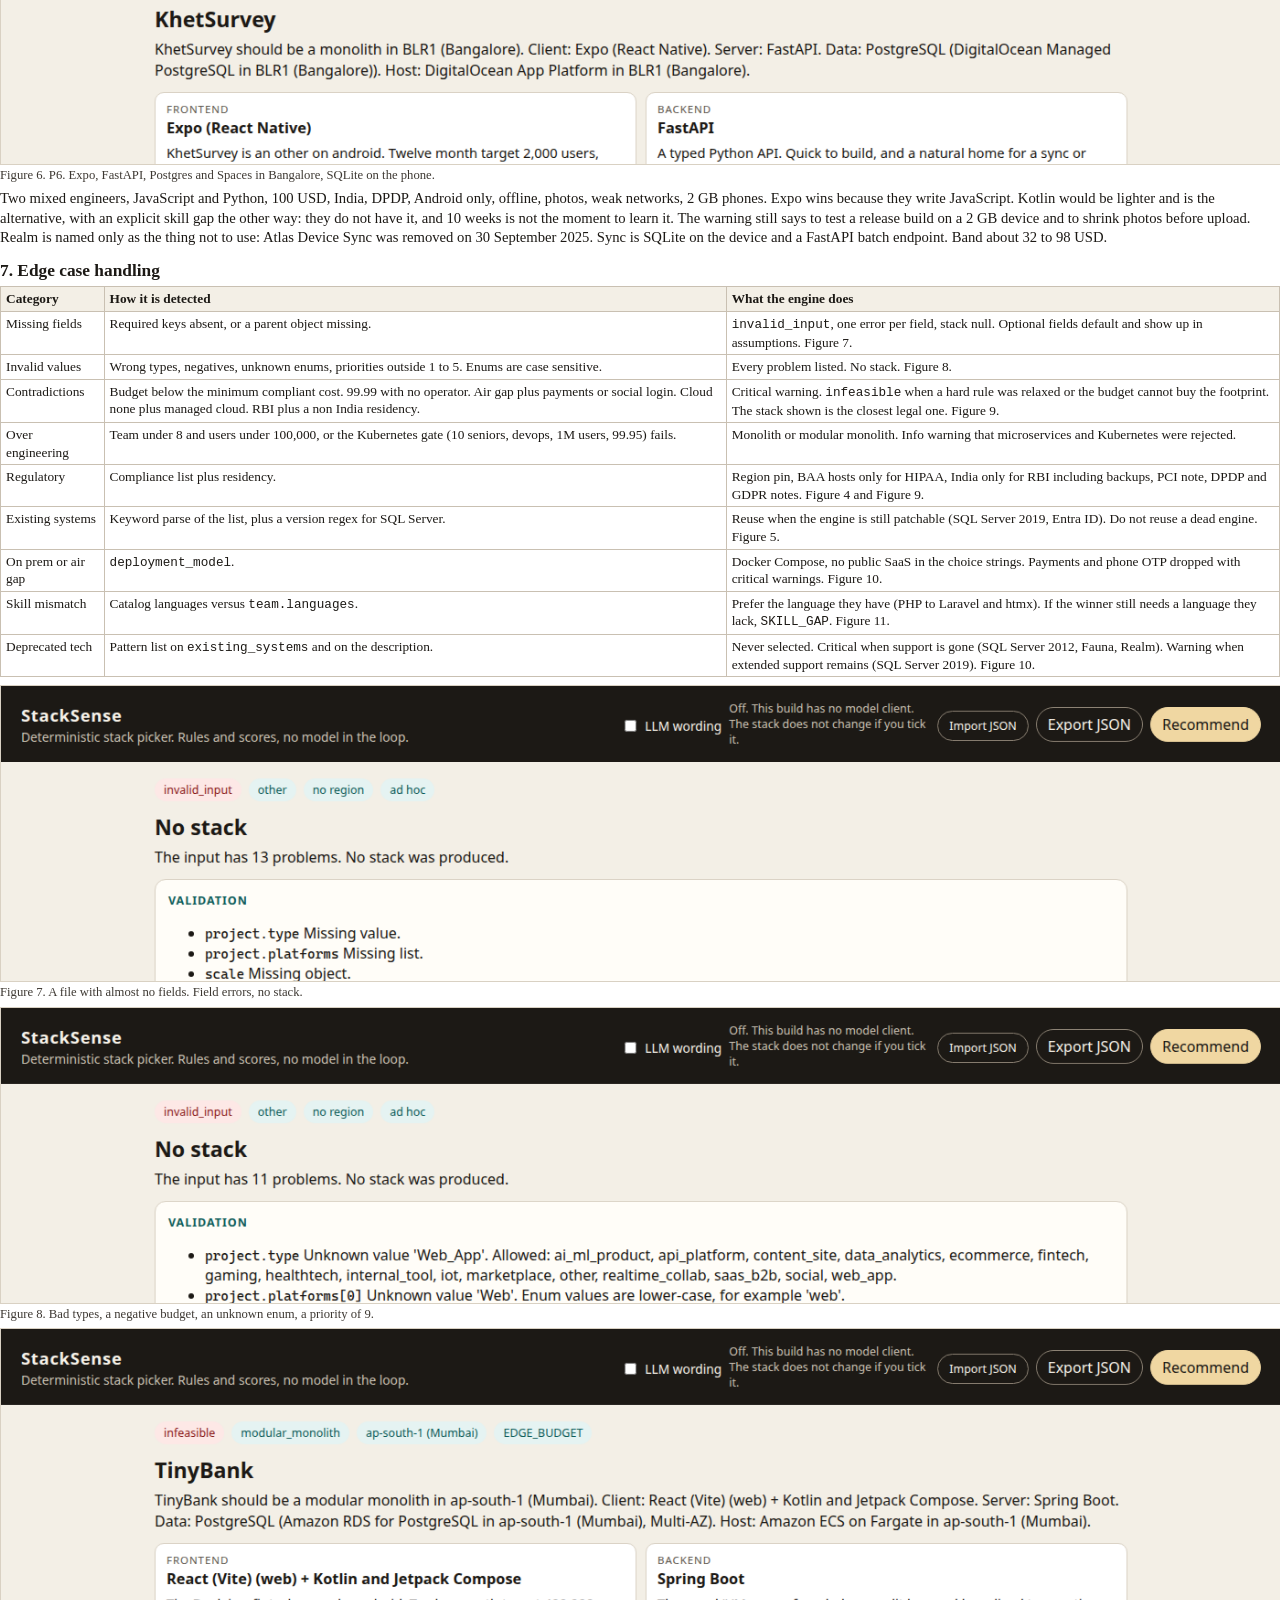
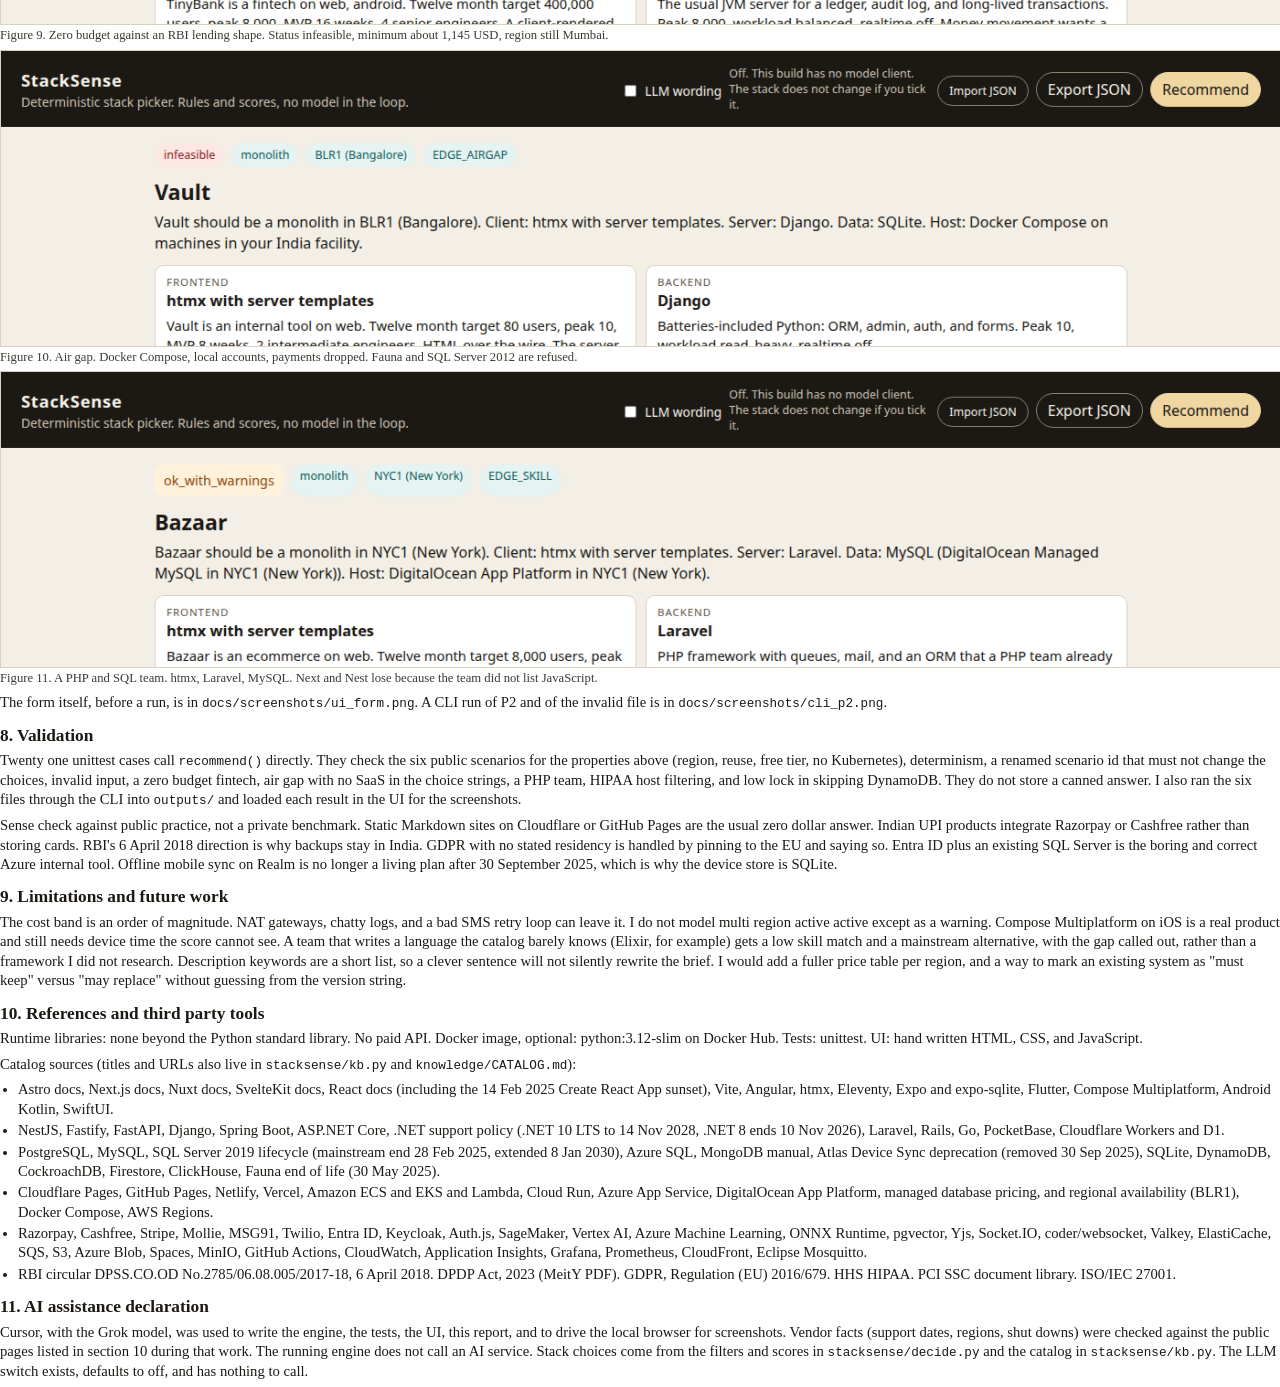
==== commit 2430f432: "Fill the Unstop email on the report title page. The PDF is rebuilt from the same source. Section 11 " ====
--- a/report/report.html
+++ b/report/report.html
@@ -54,7 +54,7 @@
   <p class="sub">Intelligent Tech Stack Recommendation Engine</p>
   <p>Aman Tebriwal</p>
   <p>M.S. Ramaiah University of Applied Sciences</p>
-  <p>Unstop registered email: [to be filled]</p>
+  <p>Unstop registered email: amantebriwal104@gmail.com</p>
   <p>GitHub: https://github.com/amantebriwal4321/stacksense-engine</p>
   <p>10 November 2026</p>
 </section>
